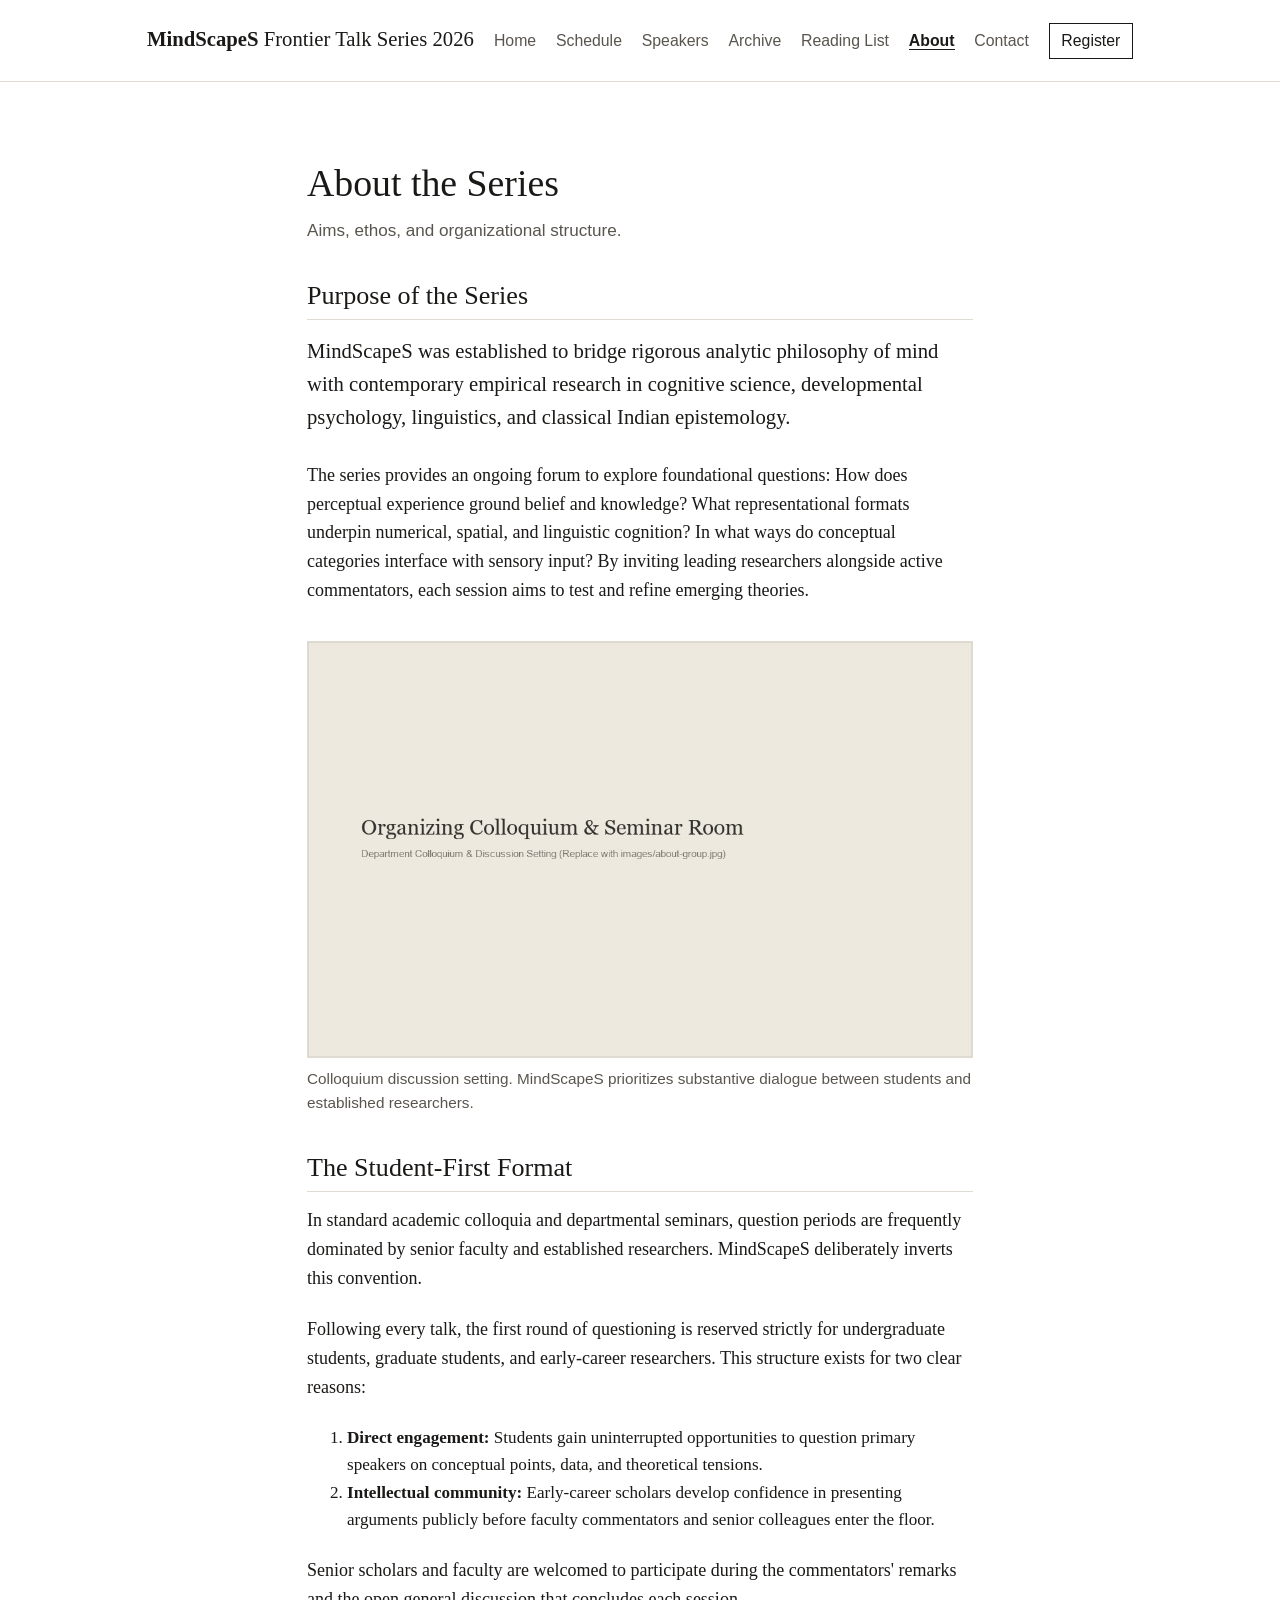
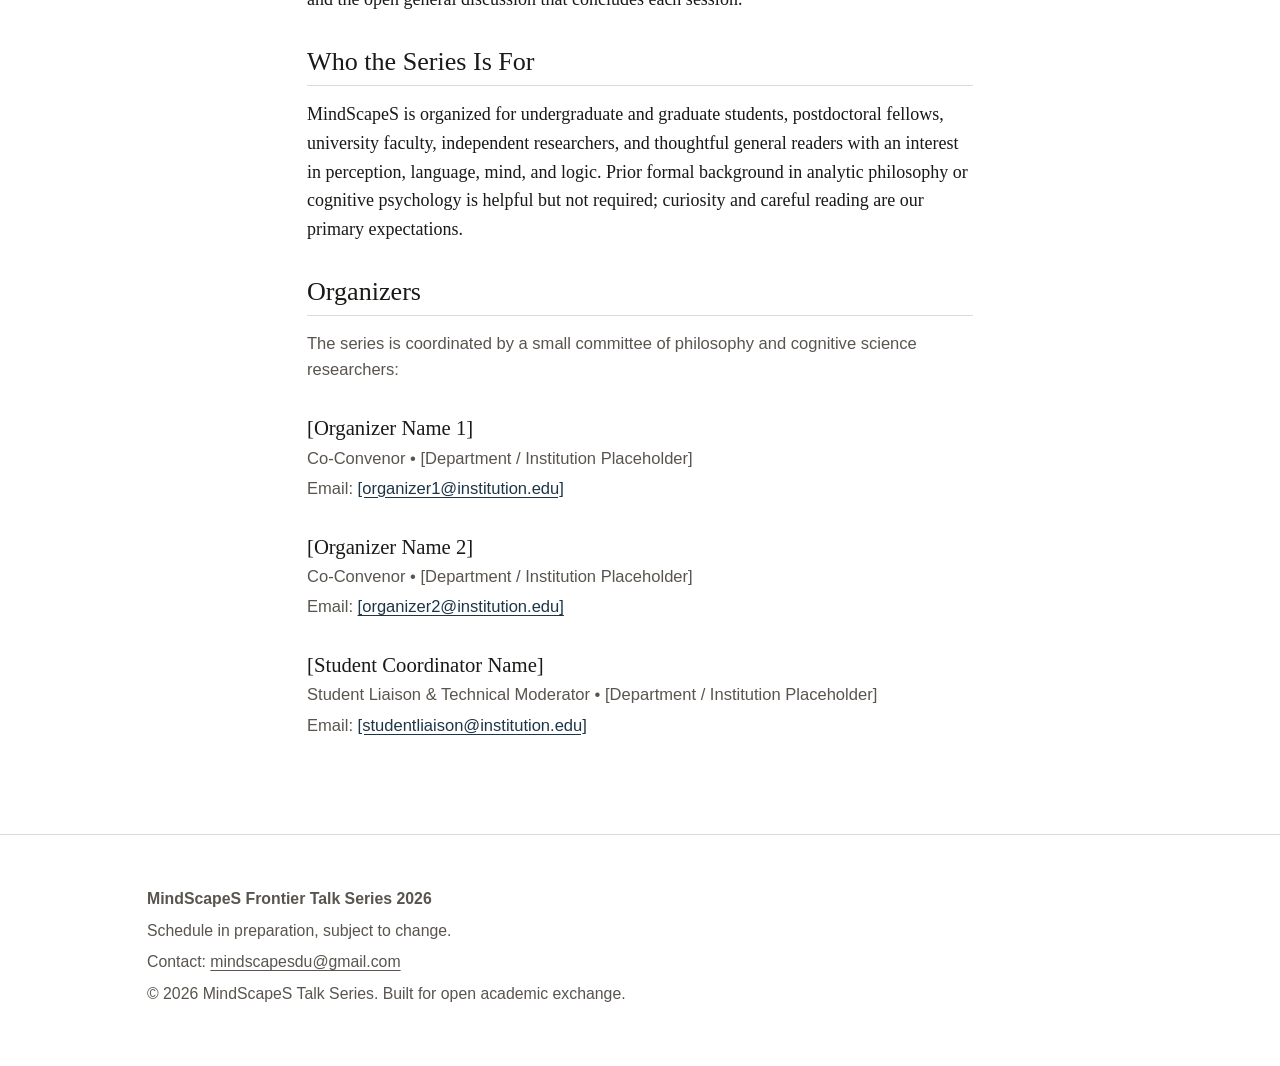
==== about.html @ f0d30e09 "Initial commit: MindScapeS Frontier Talk Series 2026 website" ====
<!DOCTYPE html>
<html lang="en">
<head>
  <meta charset="UTF-8">
  <meta name="viewport" content="width=device-width, initial-scale=1.0">
  <title>About | MindScapeS Frontier Talk Series 2026</title>
  <meta name="description" content="About MindScapeS Frontier Talk Series 2026: Purpose, student-first questioning format, organizers, and academic philosophy.">
  <link rel="icon" href="favicon.svg" type="image/svg+xml">
  <link rel="stylesheet" href="style.css">
</head>
<body>
  <a href="#main-content" class="skip-link">Skip to content</a>

  <!-- ==================== HEADER (Repeated across all pages) ==================== -->
  <!-- Keep synchronized across index.html, schedule.html, speakers.html, register.html, archive.html, reading-list.html, about.html, contact.html -->
  <header class="site-header">
    <div class="container-wide header-inner">
      <div class="site-title">
        <a href="index.html"><strong>MindScapeS</strong> Frontier Talk Series 2026</a>
      </div>
      <nav class="site-nav" aria-label="Main navigation">
        <button type="button" class="nav-toggle" id="nav-toggle" aria-expanded="false" aria-controls="nav-menu">Menu</button>
        <ul class="nav-list" id="nav-menu">
          <li><a href="index.html">Home</a></li>
          <li><a href="schedule.html">Schedule</a></li>
          <li><a href="speakers.html">Speakers</a></li>
          <li><a href="archive.html">Archive</a></li>
          <li><a href="reading-list.html">Reading List</a></li>
          <li><a href="about.html" class="active" aria-current="page">About</a></li>
          <li><a href="contact.html">Contact</a></li>
          <li><a href="register.html" class="nav-btn">Register</a></li>
        </ul>
      </nav>
    </div>
  </header>
  <!-- ==================== HEADER END ==================== -->

  <main id="main-content">
    <div class="container">
      <header class="page-intro">
        <h1>About the Series</h1>
        <p class="subtitle">Aims, ethos, and organizational structure.</p>
      </header>

      <section>
        <h2>Purpose of the Series</h2>
        <p class="lead">MindScapeS was established to bridge rigorous analytic philosophy of mind with contemporary empirical research in cognitive science, developmental psychology, linguistics, and classical Indian epistemology.</p>
        <p>The series provides an ongoing forum to explore foundational questions: How does perceptual experience ground belief and knowledge? What representational formats underpin numerical, spatial, and linguistic cognition? In what ways do conceptual categories interface with sensory input? By inviting leading researchers alongside active commentators, each session aims to test and refine emerging theories.</p>
      </section>

      <figure class="page-image">
        <img src="images/about-group.jpg" width="1000" height="625" alt="Seminar colloquium and participant discussion setting">
        <figcaption>Colloquium discussion setting. MindScapeS prioritizes substantive dialogue between students and established researchers.</figcaption>
      </figure>

      <section>
        <h2>The Student-First Format</h2>
        <p>In standard academic colloquia and departmental seminars, question periods are frequently dominated by senior faculty and established researchers. MindScapeS deliberately inverts this convention.</p>
        <p>Following every talk, the first round of questioning is reserved strictly for undergraduate students, graduate students, and early-career researchers. This structure exists for two clear reasons:</p>
        <ol class="principles-list">
          <li><strong>Direct engagement:</strong> Students gain uninterrupted opportunities to question primary speakers on conceptual points, data, and theoretical tensions.</li>
          <li><strong>Intellectual community:</strong> Early-career scholars develop confidence in presenting arguments publicly before faculty commentators and senior colleagues enter the floor.</li>
        </ol>
        <p>Senior scholars and faculty are welcomed to participate during the commentators' remarks and the open general discussion that concludes each session.</p>
      </section>

      <section>
        <h2>Who the Series Is For</h2>
        <p>MindScapeS is organized for undergraduate and graduate students, postdoctoral fellows, university faculty, independent researchers, and thoughtful general readers with an interest in perception, language, mind, and logic. Prior formal background in analytic philosophy or cognitive psychology is helpful but not required; curiosity and careful reading are our primary expectations.</p>
      </section>

      <section>
        <h2>Organizers</h2>
        <p class="subtext">The series is coordinated by a small committee of philosophy and cognitive science researchers:</p>

        <!-- ===== ORGANIZER 1 – START ===== -->
        <div class="organizer-item">
          <h3 class="organizer-name">[Organizer Name 1]</h3>
          <p class="subtext organizer-meta">Co-Convenor &bull; [Department / Institution Placeholder]</p>
          <p class="subtext">Email: <a href="mailto:organizer1@institution.edu">[organizer1@institution.edu]</a></p>
        </div>
        <!-- ===== ORGANIZER 1 – END ===== -->

        <!-- ===== ORGANIZER 2 – START ===== -->
        <div class="organizer-item">
          <h3 class="organizer-name">[Organizer Name 2]</h3>
          <p class="subtext organizer-meta">Co-Convenor &bull; [Department / Institution Placeholder]</p>
          <p class="subtext">Email: <a href="mailto:organizer2@institution.edu">[organizer2@institution.edu]</a></p>
        </div>
        <!-- ===== ORGANIZER 2 – END ===== -->

        <!-- ===== STUDENT COORDINATOR – START ===== -->
        <div class="organizer-item">
          <h3 class="organizer-name">[Student Coordinator Name]</h3>
          <p class="subtext organizer-meta">Student Liaison &amp; Technical Moderator &bull; [Department / Institution Placeholder]</p>
          <p class="subtext">Email: <a href="mailto:studentliaison@institution.edu">[studentliaison@institution.edu]</a></p>
        </div>
        <!-- ===== STUDENT COORDINATOR – END ===== -->
      </section>
    </div>
  </main>

  <!-- ==================== FOOTER (Repeated across all pages) ==================== -->
  <!-- Keep synchronized across all pages -->
  <footer class="site-footer">
    <div class="container-wide">
      <p><strong>MindScapeS Frontier Talk Series 2026</strong></p>
      <p>Schedule in preparation, subject to change.</p>
      <p>Contact: <a href="mailto:mindscapesdu@gmail.com">mindscapesdu@gmail.com</a></p>
      <p>&copy; 2026 MindScapeS Talk Series. Built for open academic exchange.</p>
    </div>
  </footer>
  <!-- ==================== FOOTER END ==================== -->

  <script src="menu.js" defer></script>
</body>
</html>
---- style.css ----
/* ===== 1. COLORS & CSS VARIABLES ===== */
:root {
  --bg-color: #ffffff;
  --text-color: #1a1917;
  --text-muted: #59554e;
  --text-light: #7c776e;
  --accent-color: #1c3547;
  --accent-hover: #0f1f2b;
  --border-color: #dfdad2;
  --border-dark: #b8b2a7;
  --card-bg: #f8f7f4;
  --col-date-bg: #eef3f8;
  --col-speaker-bg: #f7f4ed;
  --col-title-bg: #ffffff;
  --col-format-bg: #eef4f0;
  --col-action-bg: #f3f4f6;
  --font-serif: Georgia, "Times New Roman", serif;
  --font-sans: -apple-system, BlinkMacSystemFont, "Segoe UI", Roboto, sans-serif;
  --body-size: 18px;
  --line-height: 1.6;
  --content-width: 720px;
  --wide-width: 1040px;
}

/* ===== 2. TYPOGRAPHY ===== */
*, *::before, *::after { box-sizing: border-box; }
html { font-size: var(--body-size); background-color: var(--bg-color); color: var(--text-color); }
body { margin: 0; padding: 0; font-family: var(--font-serif); line-height: var(--line-height); -webkit-font-smoothing: antialiased; background-color: #fff; }
h1, h2, h3 { font-family: var(--font-serif); font-weight: normal; color: var(--text-color); line-height: 1.25; margin: 1.8rem 0 0.8rem; }
h1 { font-size: 2.1rem; }
h2 { font-size: 1.45rem; border-bottom: 1px solid var(--border-color); padding-bottom: 0.35rem; }
h3 { font-size: 1.15rem; }
p, ul, ol, dl, blockquote { margin: 0 0 1.25rem; }
a { color: var(--accent-color); text-decoration: underline; text-underline-offset: 3px; }
a:hover { color: var(--accent-hover); }
.subtext { font-size: 0.92rem; color: var(--text-muted); font-family: var(--font-sans); }
.tba { color: var(--text-light); font-style: italic; }
.skip-link { position: absolute; top: -999px; left: 1rem; background: var(--text-color); color: #fff; padding: 0.5rem 1rem; z-index: 3000; font-family: var(--font-sans); }
.skip-link:focus { top: 1rem; }
:focus-visible { outline: 2px solid var(--accent-color); outline-offset: 2px; }

/* ===== 3. LAYOUT ===== */
.container { width: 100%; max-width: var(--content-width); margin: 0 auto; padding: 0 1.5rem; }
.container-wide { width: 100%; max-width: var(--wide-width); margin: 0 auto; padding: 0 1.5rem; }
.narrow-column { max-width: var(--content-width); }
main { padding: 2.5rem 0 4rem; }
.lead { font-size: 1.15rem; margin-bottom: 1.5rem; }
.page-intro { margin-bottom: 2rem; }
.page-intro .subtitle { font-family: var(--font-sans); font-size: 0.95rem; color: var(--text-muted); margin-top: -0.25rem; }
.hero-figure { margin: 1.5rem 0 2.5rem; border: 1px solid var(--border-color); background: #fafafa; }
.hero-figure img { width: 100%; height: auto; display: block; max-height: 520px; object-fit: cover; }
.hero-figure figcaption { padding: 0.65rem 1rem; font-family: var(--font-sans); font-size: 0.85rem; color: var(--text-muted); border-top: 1px solid var(--border-color); }
.page-image { margin: 2rem 0; }
.page-image img { width: 100%; height: auto; display: block; border: 1px solid var(--border-color); }
.page-image figcaption { font-family: var(--font-sans); font-size: 0.85rem; color: var(--text-muted); margin-top: 0.5rem; }
.notice-box { background: var(--card-bg); border-left: 3px solid var(--accent-color); padding: 1rem 1.2rem; margin: 1.8rem 0; font-size: 0.95rem; }
.notice-btn-wrap { margin: 1rem 0 0.5rem; }
.policy-section { margin-top: 3rem; }

/* ===== 4. HEADER ===== */
.site-header { border-bottom: 1px solid var(--border-color); padding: 1.25rem 0; background: #ffffff; }
.header-inner { display: flex; justify-content: space-between; align-items: baseline; flex-wrap: wrap; gap: 1rem; }
.site-title { font-family: var(--font-serif); font-size: 1.15rem; font-weight: normal; margin: 0; }
.site-title a { color: var(--text-color); text-decoration: none; }
.site-nav { display: flex; align-items: center; }
.nav-list { display: flex; list-style: none; margin: 0; padding: 0; gap: 1.1rem; align-items: center; flex-wrap: wrap; font-family: var(--font-sans); font-size: 0.88rem; }
.nav-list a { color: var(--text-muted); text-decoration: none; }
.nav-list a:hover { color: var(--text-color); }
.nav-list a.active { color: var(--text-color); font-weight: 600; border-bottom: 1px solid var(--text-color); }
.nav-btn { display: inline-block; border: 1px solid var(--text-color) !important; padding: 0.25rem 0.65rem; color: var(--text-color) !important; text-decoration: none !important; }
.nav-btn:hover { background-color: var(--text-color); color: #fff !important; }
.nav-toggle { display: none; background: none; border: 1px solid var(--border-color); padding: 0.4rem 0.65rem; font-family: var(--font-sans); font-size: 0.85rem; cursor: pointer; }

/* ===== 5. FOOTER ===== */
.site-footer { border-top: 1px solid var(--border-color); padding: 2.5rem 0 3rem; font-family: var(--font-sans); font-size: 0.88rem; color: var(--text-muted); background: #ffffff; }
.site-footer p { margin: 0.35rem 0; }
.site-footer a { color: var(--text-muted); }

/* ===== 6. SCHEDULE TABLE ===== */
.schedule-table-wrap { width: 100%; overflow-x: auto; margin: 2rem 0; border: 1px solid var(--border-color); }
.schedule-table { width: 100%; border-collapse: collapse; font-size: 0.92rem; text-align: left; }
.schedule-table th, .schedule-table td { padding: 1rem 0.9rem; border: 1px solid var(--border-color); vertical-align: top; }
.schedule-table th { font-family: var(--font-sans); font-size: 0.85rem; font-weight: 600; color: var(--text-color); background: #e5e9ed; }
.schedule-table th.th-time { background: #dce5ee; }
.schedule-table th.th-speaker { background: #eee9dc; }
.schedule-table th.th-title { background: #f0ede6; }
.schedule-table th.th-format { background: #e0eae2; }
.schedule-table th.th-actions { background: #e3e5e8; }
.col-time { background-color: var(--col-date-bg); font-family: var(--font-sans); min-width: 155px; }
.col-speaker { background-color: var(--col-speaker-bg); min-width: 175px; }
.col-title { background-color: var(--col-title-bg); min-width: 210px; }
.col-format { background-color: var(--col-format-bg); font-family: var(--font-sans); font-size: 0.86rem; min-width: 220px; }
.col-actions { background-color: var(--col-action-bg); min-width: 140px; }
.schedule-table .date-str { font-weight: 600; color: var(--accent-color); display: block; margin-bottom: 0.2rem; }
.schedule-table .time-str { color: var(--text-muted); font-size: 0.85rem; display: block; }
.schedule-table .speaker-str { font-size: 1.05rem; font-family: var(--font-serif); font-weight: 600; display: block; }
.schedule-table .affil-str { font-family: var(--font-sans); font-size: 0.82rem; color: var(--text-muted); display: block; margin-top: 0.2rem; }
.schedule-table .format-list { margin: 0; padding-left: 1.1rem; }
.schedule-table .format-list li { margin-bottom: 0.2rem; }
.action-stack { display: flex; flex-direction: column; gap: 0.45rem; }
.btn-table { padding: 0.35rem 0.65rem; font-family: var(--font-sans); font-size: 0.8rem; border-radius: 0; text-align: center; cursor: pointer; text-decoration: none; display: block; border: 1px solid var(--accent-color); }
.btn-view-abs { background: transparent; color: var(--accent-color); }
.btn-view-abs:hover { background: var(--accent-color); color: #fff; }
.btn-reg-talk { background: var(--accent-color); color: #fff !important; }
.btn-reg-talk:hover { background: var(--accent-hover); }

/* Next Talk Card on Index */
.next-talk-card { border: 1px solid var(--border-dark); padding: 1.5rem; margin: 2rem 0; background: var(--card-bg); }
.next-talk-card .label { font-family: var(--font-sans); font-size: 0.75rem; letter-spacing: 0.08em; text-transform: uppercase; color: var(--text-muted); margin-bottom: 0.5rem; }
.next-talk-heading { border-bottom: none; margin-top: 0; padding-bottom: 0; }
.next-talk-btn-wrap { margin-top: 1.25rem; margin-bottom: 0; display: flex; gap: 0.75rem; flex-wrap: wrap; }
.compact-list { list-style: none; padding: 0; margin: 1.5rem 0; }
.compact-list li { padding: 0.6rem 0; border-bottom: 1px solid var(--border-color); display: flex; justify-content: space-between; flex-wrap: wrap; gap: 0.5rem; }
.compact-date { font-family: var(--font-sans); font-size: 0.85rem; color: var(--accent-color); min-width: 130px; font-weight: 500; }
.schedule-note { margin-top: 2.5rem; padding-top: 1.5rem; border-top: 1px solid var(--border-color); font-family: var(--font-sans); font-size: 0.88rem; color: var(--text-muted); }

/* ===== 7. SPEAKERS & READING LIST ===== */
.speaker-grid { display: grid; grid-template-columns: repeat(3, 1fr); gap: 2rem 1.75rem; margin: 2.5rem 0; }
.speaker-card { display: flex; flex-direction: column; background: #fff; }
.speaker-photo { width: 100%; aspect-ratio: 4 / 5; object-fit: cover; border: 1px solid var(--border-color); background: var(--card-bg); display: block; }
.speaker-name { font-size: 1.15rem; margin: 0.8rem 0 0.2rem; }
.speaker-institution { font-family: var(--font-sans); font-size: 0.85rem; color: var(--text-muted); margin-bottom: 0.4rem; }
.speaker-date { font-family: var(--font-sans); font-size: 0.82rem; color: var(--accent-color); font-weight: 500; margin-bottom: 0.5rem; }
.speaker-bio { font-size: 0.92rem; color: var(--text-muted); margin-bottom: 0.5rem; line-height: 1.5; }
.speaker-link { font-family: var(--font-sans); font-size: 0.82rem; margin-top: auto; }
.commentator-section { margin-top: 3.5rem; padding-top: 2rem; border-top: 1px solid var(--border-color); }
.commentator-list { font-family: var(--font-sans); font-size: 0.92rem; list-style: square; padding-left: 1.25rem; }
.commentator-list li { margin-bottom: 0.4rem; }
.reading-group { margin-bottom: 2.5rem; border-bottom: 1px solid var(--border-color); padding-bottom: 1.5rem; }
.reading-item { margin: 1.2rem 0; }
.reading-item .citation { font-size: 1rem; }
.reading-item .note { font-family: var(--font-sans); font-size: 0.88rem; color: var(--text-muted); margin-top: 0.25rem; }
.archive-item { border-bottom: 1px solid var(--border-color); padding: 1.75rem 0; }
.archive-links { font-family: var(--font-sans); font-size: 0.88rem; margin: 0.5rem 0; display: flex; gap: 1.25rem; }
.organizer-item { margin: 1.25rem 0; }
.organizer-name { margin-bottom: 0.2rem; }
.organizer-meta { margin-bottom: 0.2rem; }
.committee-list { font-size: 0.95rem; list-style: square; padding-left: 1.25rem; }
.principles-list { font-size: 0.95rem; }

/* ===== 8. MODAL POPUPS & FORMS ===== */
.modal-overlay { position: fixed; top: 0; left: 0; width: 100vw; height: 100vh; background: rgba(0, 0, 0, 0.6); z-index: 2000; display: flex; align-items: center; justify-content: center; padding: 1.5rem; opacity: 0; visibility: hidden; transition: opacity 0.2s ease, visibility 0.2s ease; }
.modal-overlay.is-active { opacity: 1; visibility: visible; }
.modal-card { background: #ffffff; border: 1px solid var(--border-dark); width: 100%; max-width: 660px; max-height: 88vh; overflow-y: auto; padding: 2rem; position: relative; box-shadow: 0 15px 35px rgba(0, 0, 0, 0.2); }
.modal-close { position: absolute; top: 1rem; right: 1.25rem; background: none; border: none; font-size: 1.75rem; line-height: 1; color: var(--text-muted); cursor: pointer; padding: 0.25rem 0.5rem; }
.modal-close:hover { color: #000; }
.modal-header { border-bottom: 1px solid var(--border-color); padding-bottom: 0.75rem; margin-bottom: 1.25rem; }
.modal-header h2 { border-bottom: none; margin: 0.3rem 0; padding-bottom: 0; font-size: 1.4rem; }
.modal-abstract-text { font-size: 0.95rem; line-height: 1.65; color: var(--text-color); }
.modal-abstract-text p { margin-bottom: 1rem; }
.btn { display: inline-block; background-color: var(--accent-color); color: #fff !important; font-family: var(--font-sans); font-size: 0.95rem; padding: 0.65rem 1.25rem; text-decoration: none; border: 1px solid var(--accent-color); border-radius: 0; cursor: pointer; line-height: 1.3; }
.btn:hover { background-color: var(--accent-hover); border-color: var(--accent-hover); }
.btn-secondary { background-color: transparent; color: var(--text-color) !important; border: 1px solid var(--text-color); padding: 0.6rem 1.2rem; cursor: pointer; font-family: var(--font-sans); font-size: 0.92rem; border-radius: 0; }
.btn-secondary:hover { background-color: var(--text-color); color: #fff !important; }
.form-group { margin-bottom: 1.2rem; }
label { display: block; font-family: var(--font-sans); font-size: 0.9rem; margin-bottom: 0.35rem; color: var(--text-color); font-weight: 500; }
input[type="text"], input[type="email"], select, textarea { width: 100%; padding: 0.55rem 0.7rem; font-family: var(--font-serif); font-size: 0.95rem; border: 1px solid var(--border-dark); border-radius: 0; background: #fff; color: var(--text-color); }
input:focus, select:focus, textarea:focus { border-color: var(--accent-color); outline: 1px solid var(--accent-color); }
fieldset { border: 1px solid var(--border-color); padding: 0.85rem 1rem; margin: 1.2rem 0; background: #fafafa; }
legend { font-family: var(--font-sans); font-size: 0.88rem; padding: 0 0.4rem; font-weight: 600; }
.fieldset-instruction { margin-top: 0.2rem; margin-bottom: 0.6rem; }
.checkbox-group label { display: flex; align-items: baseline; gap: 0.5rem; font-size: 0.88rem; margin-bottom: 0.4rem; cursor: pointer; font-weight: normal; }
.reg-confirm-box { background: #f0f7f3; border: 1px solid #c2dfcf; padding: 1.25rem; margin-bottom: 1.25rem; font-family: var(--font-sans); font-size: 0.92rem; }
.reg-confirm-box h3 { font-family: var(--font-sans); font-size: 1.1rem; color: #1e5631; margin-top: 0; }

/* ===== 9. RESPONSIVE & PRINT ===== */
@media (max-width: 768px) {
  .speaker-grid { grid-template-columns: 1fr; gap: 2rem; }
  .nav-toggle { display: block; }
  .nav-list { display: none; width: 100%; flex-direction: column; align-items: flex-start; padding-top: 1rem; gap: 0.8rem; }
  .nav-list.is-open { display: flex; }
  .modal-card { padding: 1.5rem 1.25rem; }
}
@media print {
  body { background: #fff; color: #000; font-size: 10pt; }
  .site-header, .site-footer, .nav-toggle, .skip-link, .btn, .btn-table, .modal-overlay { display: none !important; }
  .container, .container-wide { max-width: 100%; padding: 0; }
  .schedule-table { border: 1px solid #666; }
  .schedule-table th, .schedule-table td { border: 1px solid #888; background: #fff !important; }
}
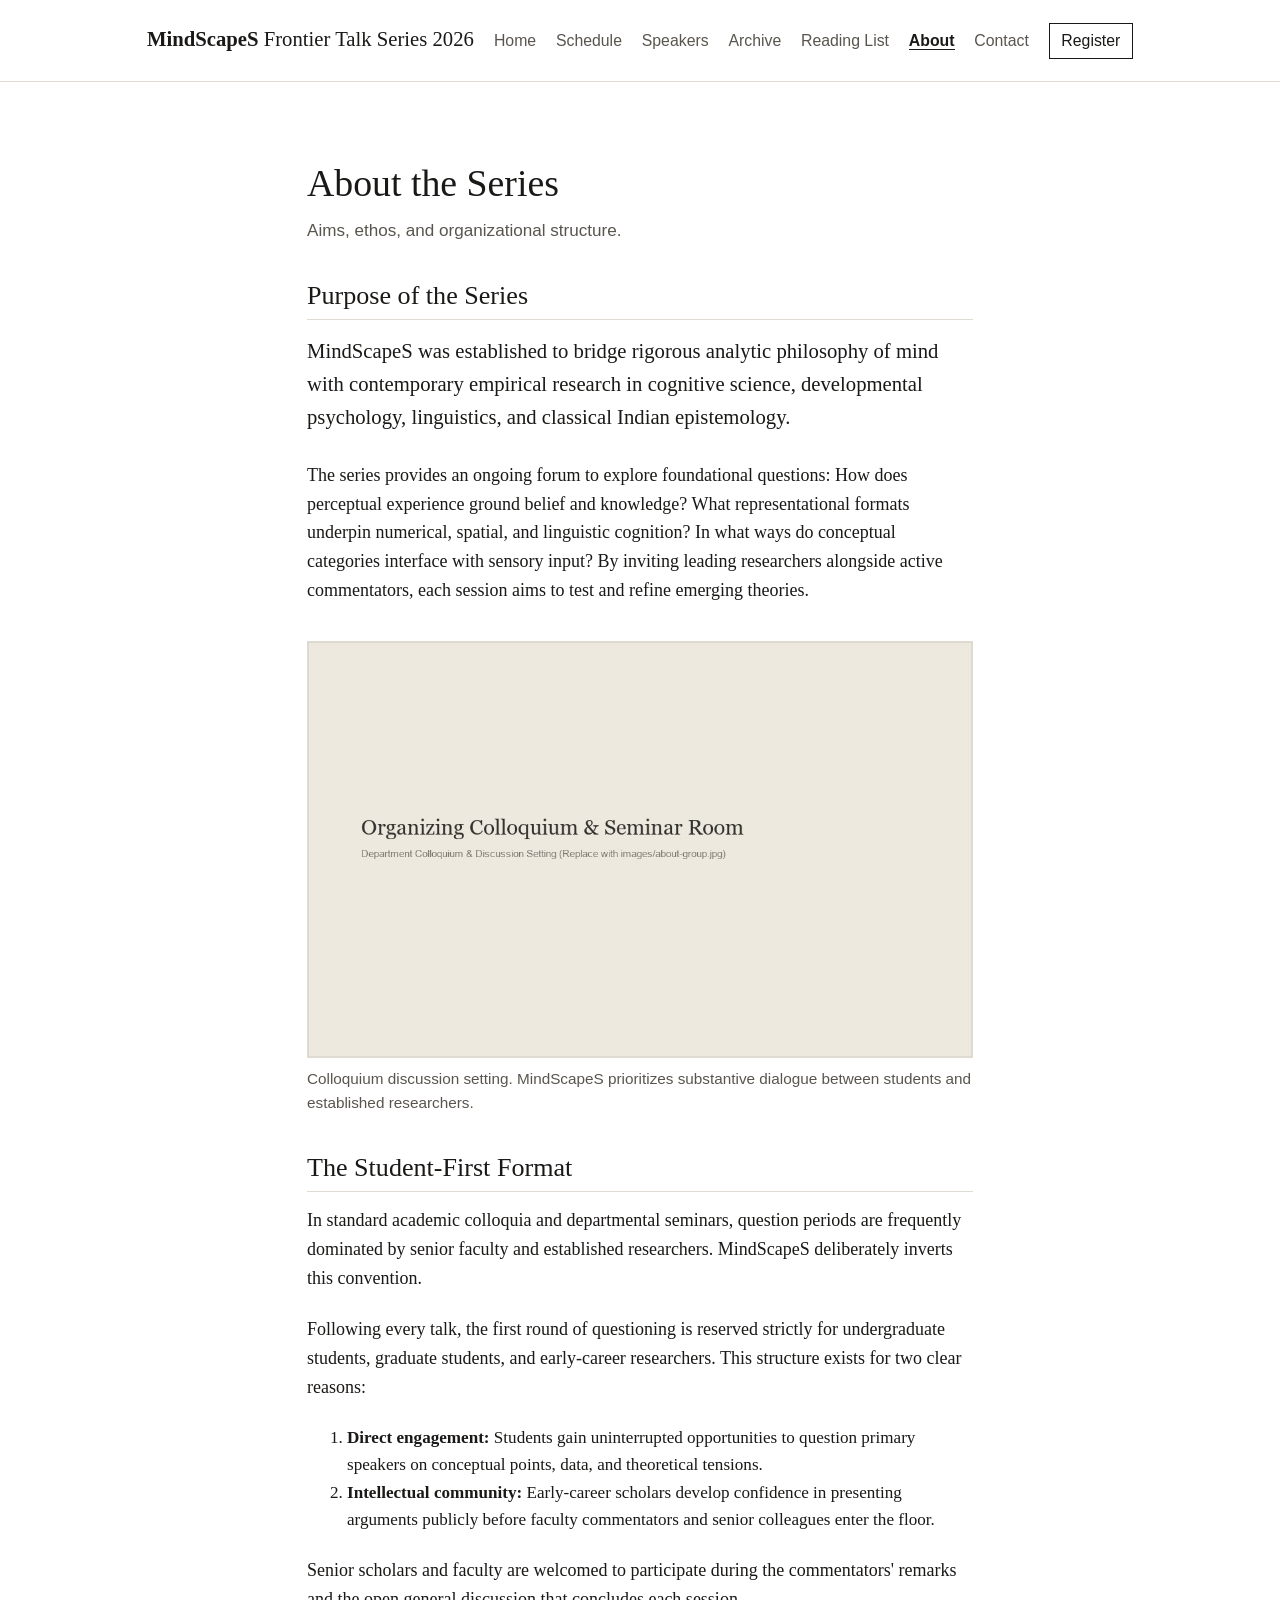
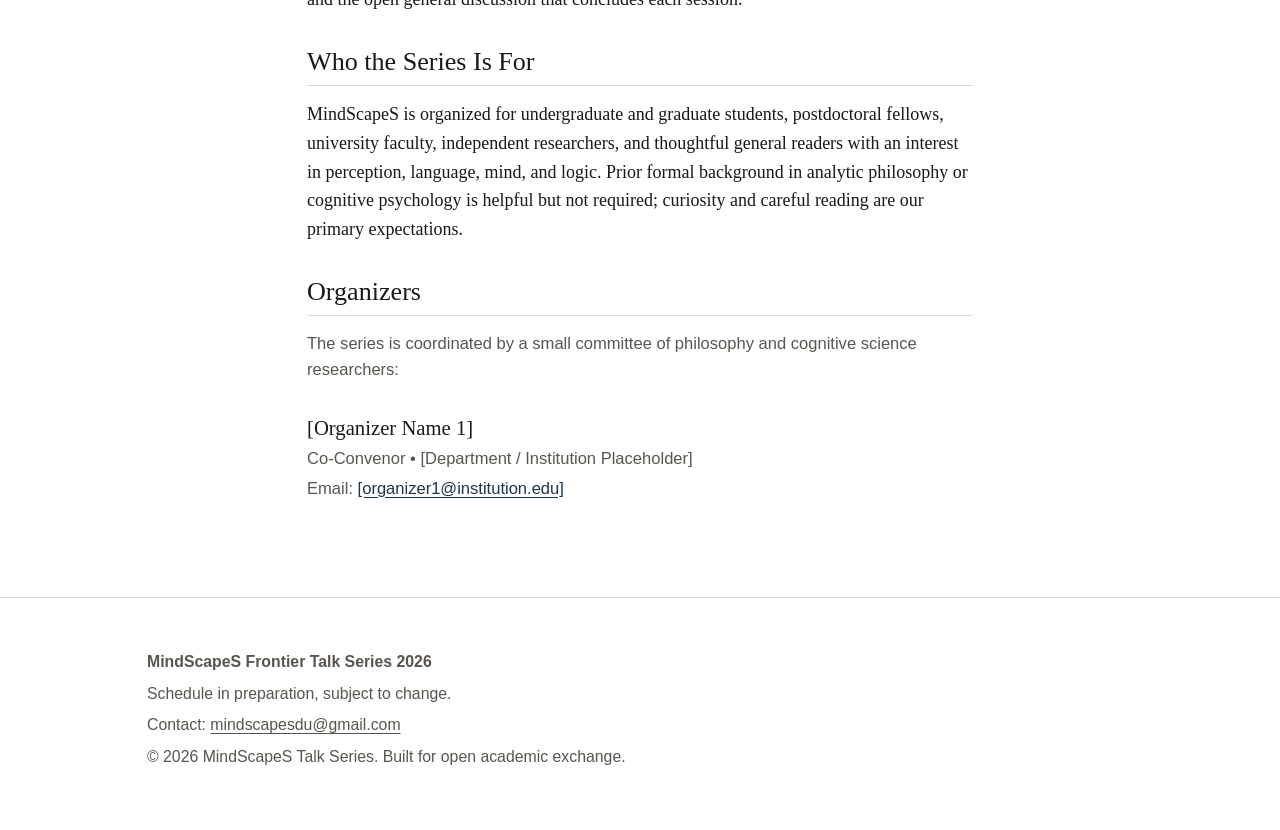
==== commit df38bf65: "updated organiser" ====
--- a/about.html
+++ b/about.html
@@ -3,7 +3,7 @@
 <head>
   <meta charset="UTF-8">
   <meta name="viewport" content="width=device-width, initial-scale=1.0">
-  <title>About | MindScapeS Frontier Talk Series 2026</title>
+  <title>About | MindScapeS Frontier Talk Series-2026</title>
   <meta name="description" content="About MindScapeS Frontier Talk Series 2026: Purpose, student-first questioning format, organizers, and academic philosophy.">
   <link rel="icon" href="favicon.svg" type="image/svg+xml">
   <link rel="stylesheet" href="style.css">
@@ -81,21 +81,7 @@
         </div>
         <!-- ===== ORGANIZER 1 – END ===== -->
 
-        <!-- ===== ORGANIZER 2 – START ===== -->
-        <div class="organizer-item">
-          <h3 class="organizer-name">[Organizer Name 2]</h3>
-          <p class="subtext organizer-meta">Co-Convenor &bull; [Department / Institution Placeholder]</p>
-          <p class="subtext">Email: <a href="mailto:organizer2@institution.edu">[organizer2@institution.edu]</a></p>
-        </div>
-        <!-- ===== ORGANIZER 2 – END ===== -->
-
-        <!-- ===== STUDENT COORDINATOR – START ===== -->
-        <div class="organizer-item">
-          <h3 class="organizer-name">[Student Coordinator Name]</h3>
-          <p class="subtext organizer-meta">Student Liaison &amp; Technical Moderator &bull; [Department / Institution Placeholder]</p>
-          <p class="subtext">Email: <a href="mailto:studentliaison@institution.edu">[studentliaison@institution.edu]</a></p>
-        </div>
-        <!-- ===== STUDENT COORDINATOR – END ===== -->
+        
       </section>
     </div>
   </main>
